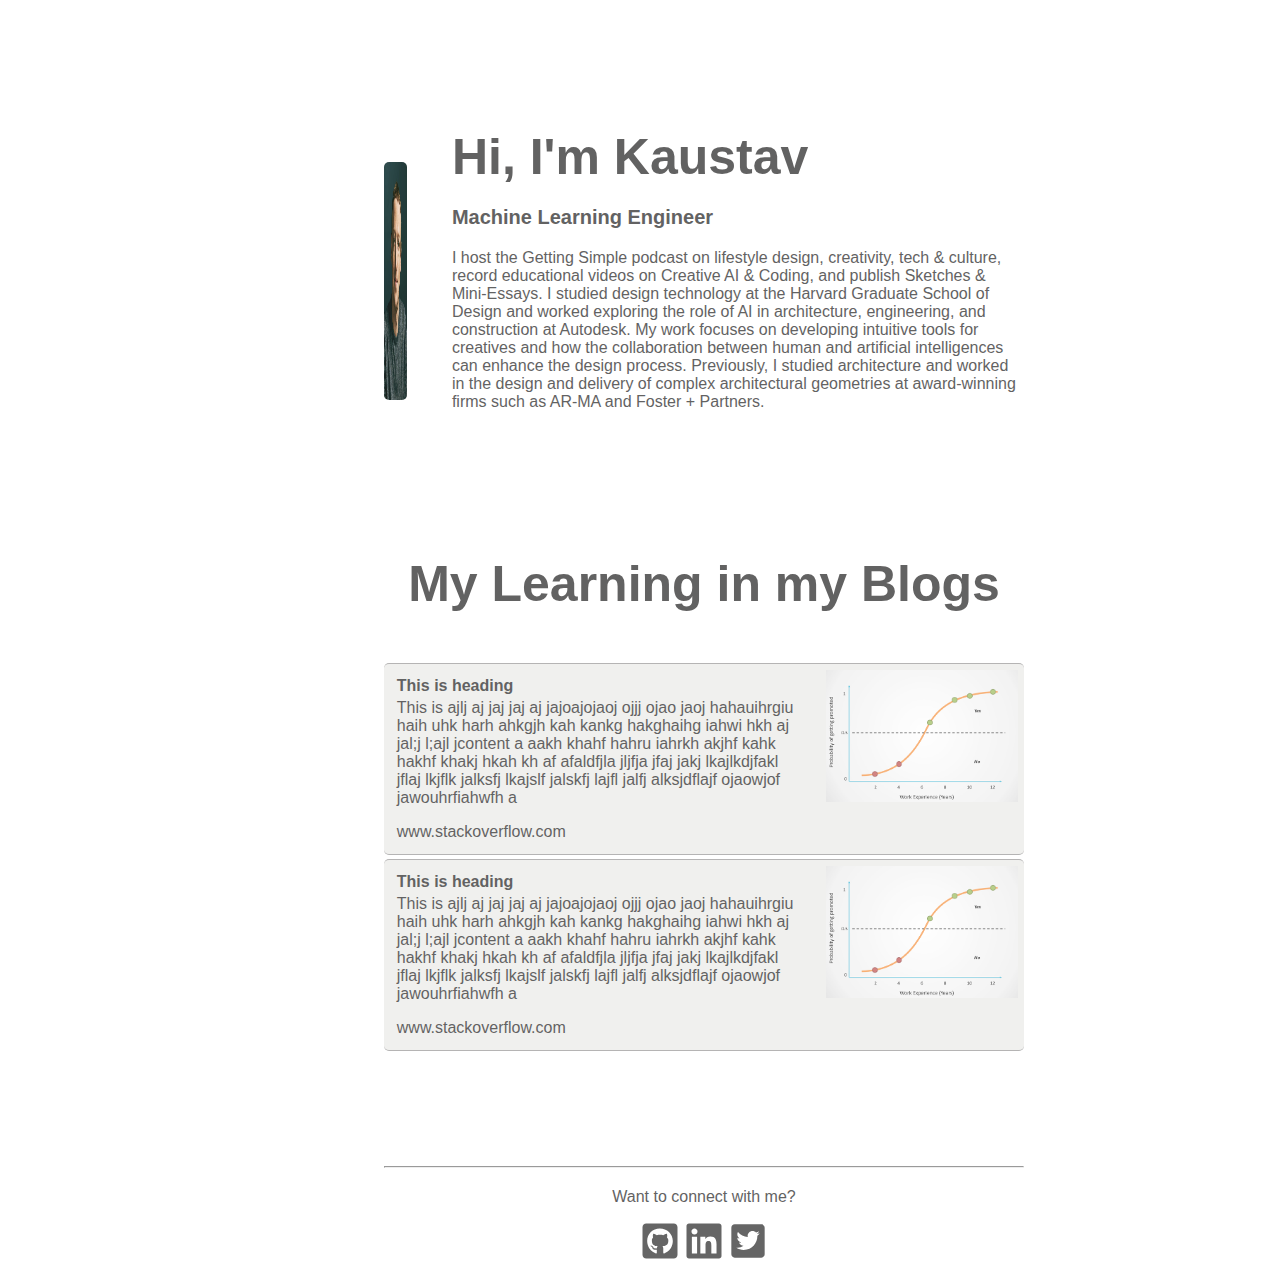
==== index.html @ b5ef31d9 "Landing page added" ====
<!DOCTYPE html>
<html>

<head>
    <meta charset="utf-8">
    <title>MathJax example</title>

    <link rel="stylesheet" id="cssfile" href="../../../styles/lightmode.css">
    <script type="text/javascript" src="../../../scripts/functionality.js"></script>

    <style>
        .main-container {
            align-items: center;
            margin-top: 10%;
            margin-left: 30%;
            margin-right: 20%;
            font-family: Verdana, Geneva, Tahoma, sans-serif;
        }

        .social-links {
            margin-top: 15px;
            gap: 5em;
            justify-content: center;
        }

        a, a:hover, a:visited, a:active {
            color: inherit;
            text-decoration: none;
        }

        .social-links a img {
            opacity: 0.6;
            height: 40px;
            width: 40px
        }

        .blogs {
            /* text-align: center; */
            /* font-size: 50px; */
            /* font-weight: bolder; */
            opacity: 0.7;
            margin-bottom: 10px;
            margin-top: 20%;
        }

        .list-item {
            display: flex;
            background-color: rgb(235, 235, 232);
            border-radius: 5px;
            border-top: 1px solid rgb(150, 149, 149);
            border-bottom: 1px solid rgb(150, 149, 149);
            margin-top: 4px;
        }
    </style>

</head>

<body style="padding:0px; margin:0px;">
    <!-- <div style="background:red;height:122px;width:100%">This is a content</div> -->
    <div class="main-container">
        <!-- Name section  -->
        <div style="display: flex; align-items:center">
            <div class="sidepanel" style="margin:0">
                <img src="MZ.jpg" style="border-radius:5px; opacity: 0.9; height:238px; width: 190px; margin-top:10px">
            </div>
            <div style="margin-left: 7%; opacity: 0.7;">
                <p style="opacity: 1; font-size:50px; font-weight: bolder; margin-bottom: 10px; margin-top:0px;">Hi, I'm
                    Kaustav</p>
                <p style="font-size:20px; font-weight: bolder; margin-bottom: 20px;">Machine Learning Engineer</p>
                <p>
                    I host the Getting Simple podcast on lifestyle design, creativity, tech & culture, record
                    educational videos on Creative AI & Coding, and publish Sketches & Mini-Essays.

                    I studied design technology at the Harvard Graduate School of Design and worked exploring the role
                    of AI in architecture, engineering, and construction at Autodesk.

                    My work focuses on developing intuitive tools for creatives and how the collaboration between human
                    and artificial intelligences can enhance the design process.

                    Previously, I studied architecture and worked in the design and delivery of complex architectural
                    geometries at award-winning firms such as AR-MA and Foster + Partners.
                </p>
                <!-- <div class="social-links">
                    <a href="https://github.com/kkhatua98"><img src="github-square.svg" alt=""></a>
                    <a href="https://www.linkedin.com/in/kaustav-khatua-8b4b2b186/"><img src="linkedin.svg" alt=""></a>
                    <a href="https://twitter.com/gabbar1423"><img src="twitter-alt.svg" alt=""></a>
                </div> -->
            </div>
        </div>

        <!-- Blogs section  -->
        <div class="blogs" style="margin-bottom: 18%">
            <p style="text-align: center; font-size: 50px; font-weight: bolder">My Learning in my Blogs</p>
            <a href="Sources/PCA/PCA.html" class="list-item">
                <div style="padding:2%">
                    <div style="font-weight: bold;">This is heading</div>
                    <div style="margin-top:1%">This is ajlj aj jaj jaj aj jajoajojaoj ojjj ojao jaoj hahauihrgiu haih
                        uhk harh ahkgjh kah
                        kankg hakghaihg iahwi hkh aj jal;j l;ajl jcontent a aakh khahf hahru iahrkh akjhf kahk hakhf
                        khakj hkah kh af afaldfjla jljfja jfaj jakj lkajlkdjfakl jflaj lkjflk jalksfj lkajslf jalskfj
                        lajfl jalfj alksjdflajf ojaowjof jawouhrfiahwfh a</div>
                    <div style="margin-top:4%">www.stackoverflow.com</div>
                </div>
                <img src="Picture2-1.png" alt="" style="height: 15%; width:30%; padding:1%">
            </a>

            <a href="Sources/PCA/PCA.html" class="list-item">
                <div style="padding:2%">
                    <div style="font-weight: bold;">This is heading</div>
                    <div style="margin-top:1%">This is ajlj aj jaj jaj aj jajoajojaoj ojjj ojao jaoj hahauihrgiu haih
                        uhk harh ahkgjh kah
                        kankg hakghaihg iahwi hkh aj jal;j l;ajl jcontent a aakh khahf hahru iahrkh akjhf kahk hakhf
                        khakj hkah kh af afaldfjla jljfja jfaj jakj lkajlkdjfakl jflaj lkjflk jalksfj lkajslf jalskfj
                        lajfl jalfj alksjdflajf ojaowjof jawouhrfiahwfh a</div>
                    <div style="margin-top:4%">www.stackoverflow.com</div>
                </div>
                <img src="Picture2-1.png" alt="" style="height: 15%; width:30%; padding:1%">
            </a>
            <!-- <ul style="list-style:none; padding-left: 0; ">
                <li style="display:flex"><p style="background-color: rgb(174, 174, 172); padding-left:0px">jalkaj <img src="Picture2-1.png" alt="" style="height: 15%; width:30%"></p></li>
                <li><p>jalkaj</p></li>
            </ul> -->
        </div>

        <hr>

        <!-- Contanct me section  -->
        <div style="text-align: center; margin-bottom: 20px">
            <div style="opacity: 0.7; margin-top: 20px">Want to connect with me?</div>
            <div class="social-links">
                <a href="https://github.com/kkhatua98"><img src="github-square.svg" alt=""></a>
                <a href="https://www.linkedin.com/in/kaustav-khatua-8b4b2b186/"><img src="linkedin.svg" alt=""></a>
                <a href="https://twitter.com/gabbar1423"><img src="twitter-alt.svg" alt=""></a>
            </div>
        </div>

    </div>
    <!-- style="height:12%; width: 12%; margin-top: 10%; margin-left: 30%;" -->
</body>

</html>
---- styles/lightmode.css ----
@import "base.css";

body{
    font-family:system-ui, -apple-system, BlinkMacSystemFont, 'Segoe UI', Roboto, Oxygen, Ubuntu, Cantarell, 'Open Sans', 'Helvetica Neue', sans-serif;
    color:rgb(33, 32, 32);
    /* background-color: #333; */
    /* color:#222; */
    /* color:#333; */
    /* padding: 20px 100px; */
    /* overflow-x: hidden; */
}
.header-link{
    color:rgb(33, 32, 32);
}
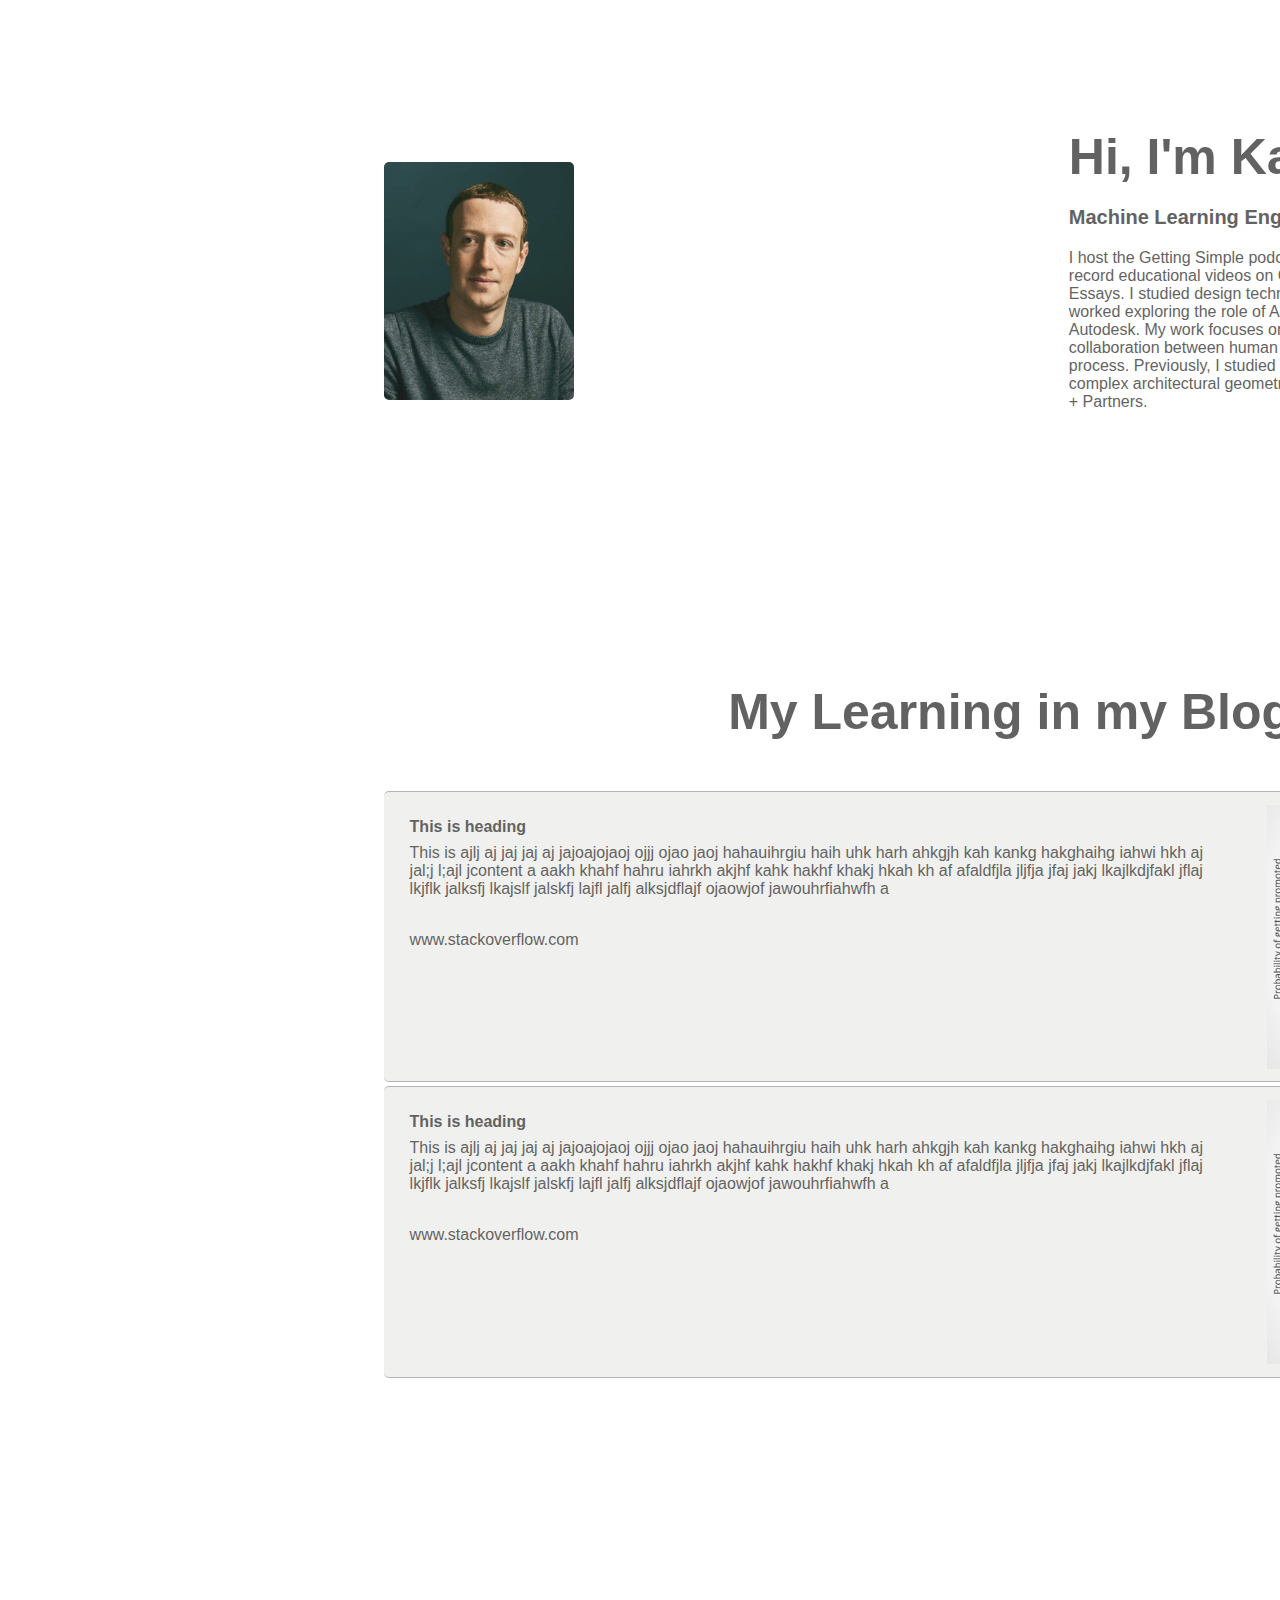
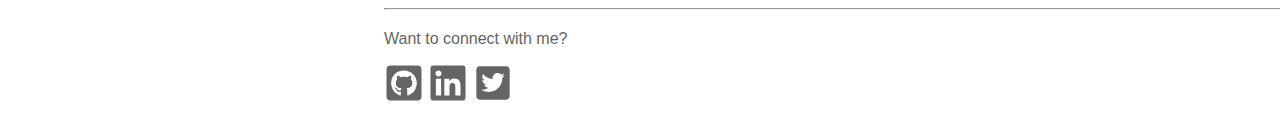
==== commit 60c1606d: "All source files kept under one parent folder, toc element going one above the other issue fixed" ====
--- a/index.html
+++ b/index.html
@@ -91,7 +91,7 @@
         <!-- Blogs section  -->
         <div class="blogs" style="margin-bottom: 18%">
             <p style="text-align: center; font-size: 50px; font-weight: bolder">My Learning in my Blogs</p>
-            <a href="Sources/PCA/PCA.html" class="list-item">
+            <a href="Sources/PCA.html" class="list-item">
                 <div style="padding:2%">
                     <div style="font-weight: bold;">This is heading</div>
                     <div style="margin-top:1%">This is ajlj aj jaj jaj aj jajoajojaoj ojjj ojao jaoj hahauihrgiu haih
@@ -104,7 +104,7 @@
                 <img src="Picture2-1.png" alt="" style="height: 15%; width:30%; padding:1%">
             </a>
 
-            <a href="Sources/PCA/PCA.html" class="list-item">
+            <a href="Sources/PCA.html" class="list-item">
                 <div style="padding:2%">
                     <div style="font-weight: bold;">This is heading</div>
                     <div style="margin-top:1%">This is ajlj aj jaj jaj aj jajoajojaoj ojjj ojao jaoj hahauihrgiu haih
